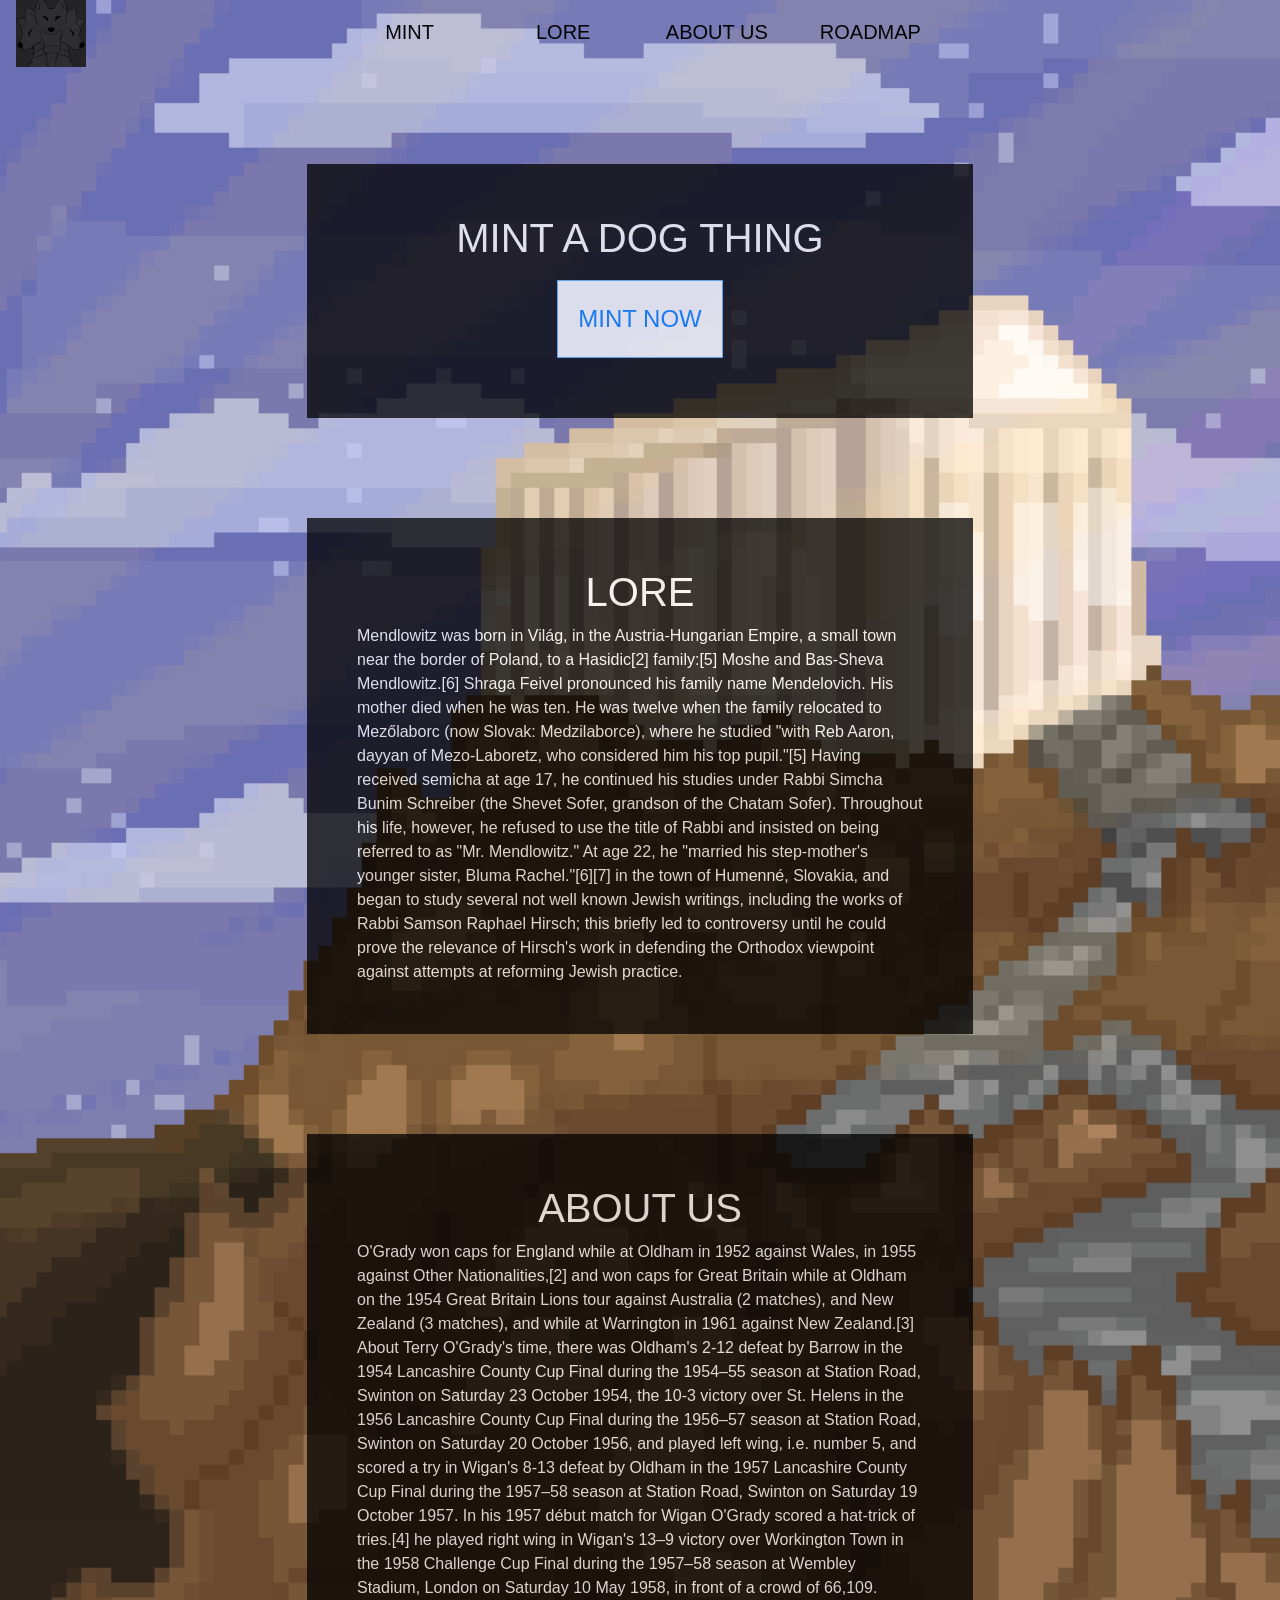
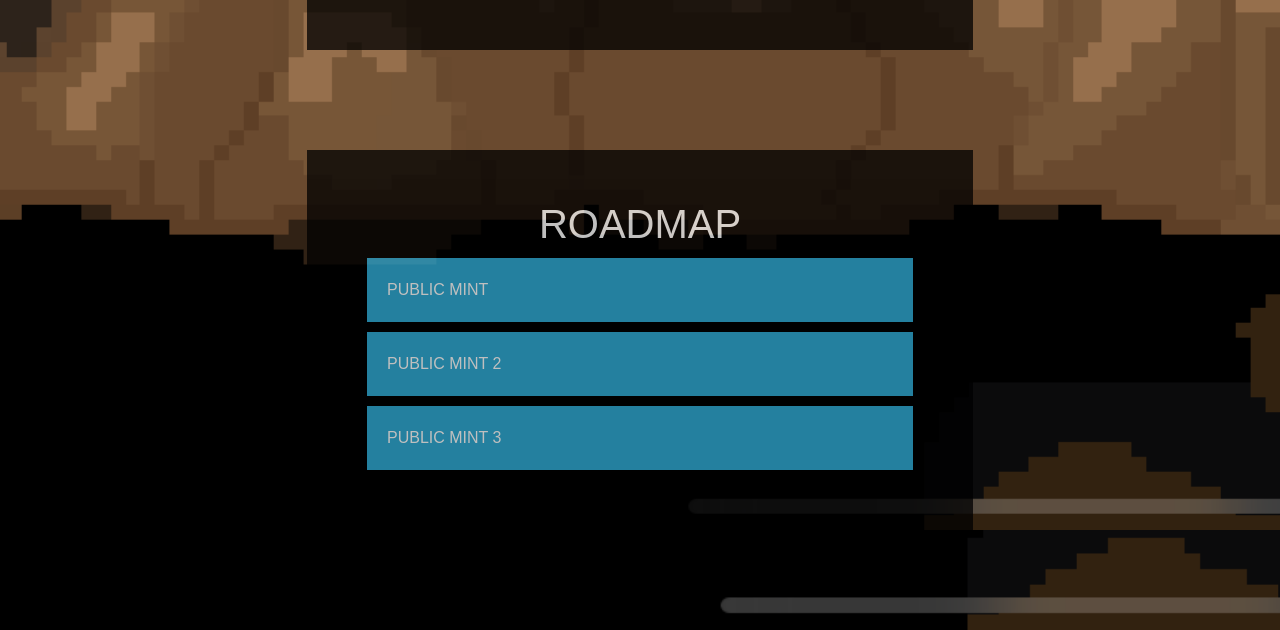
==== index.html @ d17899a0 "Add files via upload" ====
<!DOCTYPE html>
<html lang="en">
<!-- 
-->
	<head>
		<meta charset="utf-8">
		<meta name="viewport" content="width=device-width, initial-scale=1">
		<link rel="stylesheet" href="https://maxcdn.bootstrapcdn.com/bootstrap/4.3.1/css/bootstrap.min.css">
		<link rel="stylesheet" type="text/css" href="nft.css">
		<script src="https://maxcdn.bootstrapcdn.com/bootstrap/4.3.1/js/bootstrap.min.js"></script>
	</head>

	<body>
		<nav class="navbar navbar-expand-sm">
			<span class="w-100">
		    	<a class="navbar-brand" href="#"><img src="imgs/logo.png" alt="logo"></a>
		    </span>
		    <div class="navbar-collapse w-100">
			  <ul class="navbar-nav mx-auto">
			    <li class="nav-item">
			      <a class="nav-link" href="#mint">MINT</a>
			    </li>
			    <li class="nav-item">
			      <a class="nav-link" href="#lore">LORE</a>
			    </li>
			    <li class="nav-item">
			      <a class="nav-link" href="#about_us">ABOUT US</a>
			    </li>
			    <li class="nav-item">
			      <a class="nav-link" href="#roadmap">ROADMAP</a>
			    </li>
			  </ul>
		    </div>
		    <div class="w-100"></div>
		</nav>

		<div class="container">

			<section id="mint" class="center">
				<h1>MINT A DOG THING</h1>
				<span class="mintButton"><a href="https://www.magiceden.io/marketplace">MINT NOW</a></span>
			</section>

			<section id="lore">
				<h1 class="center">LORE</h1>
				<span>
				Mendlowitz was born in Világ, in the Austria-Hungarian Empire, a small town near the border of Poland, to a Hasidic[2] family:[5] Moshe and Bas-Sheva Mendlowitz.[6] Shraga Feivel pronounced his family name Mendelovich.

				His mother died when he was ten. He was twelve when the family relocated to Mezőlaborc (now Slovak: Medzilaborce), where he studied "with Reb Aaron, dayyan of Mezo-Laboretz, who considered him his top pupil."[5] Having received semicha at age 17, he continued his studies under Rabbi Simcha Bunim Schreiber (the Shevet Sofer, grandson of the Chatam Sofer). Throughout his life, however, he refused to use the title of Rabbi and insisted on being referred to as "Mr. Mendlowitz."

				At age 22, he "married his step-mother's younger sister, Bluma Rachel."[6][7] in the town of Humenné, Slovakia, and began to study several not well known Jewish writings, including the works of Rabbi Samson Raphael Hirsch; this briefly led to controversy until he could prove the relevance of Hirsch's work in defending the Orthodox viewpoint against attempts at reforming Jewish practice.
				</span>
			</section>

			<section id="about_us">
				<h1 class="center">ABOUT US</h1>
				<span>
				O'Grady won caps for England while at Oldham in 1952 against Wales, in 1955 against Other Nationalities,[2] and won caps for Great Britain while at Oldham on the 1954 Great Britain Lions tour against Australia (2 matches), and New Zealand (3 matches), and while at Warrington in 1961 against New Zealand.[3]

				About Terry O'Grady's time, there was Oldham's 2-12 defeat by Barrow in the 1954 Lancashire County Cup Final during the 1954–55 season at Station Road, Swinton on Saturday 23 October 1954, the 10-3 victory over St. Helens in the 1956 Lancashire County Cup Final during the 1956–57 season at Station Road, Swinton on Saturday 20 October 1956, and played left wing, i.e. number 5, and scored a try in Wigan's 8-13 defeat by Oldham in the 1957 Lancashire County Cup Final during the 1957–58 season at Station Road, Swinton on Saturday 19 October 1957.

				In his 1957 début match for Wigan O'Grady scored a hat-trick of tries.[4] he played right wing in Wigan's 13–9 victory over Workington Town in the 1958 Challenge Cup Final during the 1957–58 season at Wembley Stadium, London on Saturday 10 May 1958, in front of a crowd of 66,109.
				</span>
			</section>

			<section id="roadmap">
				<h1 class="center">ROADMAP</h1>
				<span class="roadmap-item">PUBLIC MINT</span>
				<span class="roadmap-item">PUBLIC MINT 2</span>
				<span class="roadmap-item">PUBLIC MINT 3</span>
			</section>

		</div>
	</body>

	<script type="text/javascript">
		
	</script>
</html>
---- nft.css ----
html, body {
	background-image: url('imgs/background.png');
	background-size: cover;
	background-repeat: no-repeat;
	scroll-behavior: smooth;
}

.mintButton {
	display: inline-block;
  border: 1px solid #59afff;
  font-size: 24px;
  background-color: #ffffff;
  padding: 20px;
  margin:  10px;
}

.navbar {
  font-size: 20px;
  height: 5vw;
  z-index: 2;
  opacity: 97%;
}

.navbar a {
  color: black;
  text-align: center;
}

.nav-item {
	margin: 0 1vw 0 1vw;
}

.nav-item a {
	width: 10vw;
}

.navbar-brand img {
	width: 3.5em;
	height: 3.5em;
}

.container {
	margin-top: 15px;
	max-width: 70%
}

section {
	margin: 100px;
	padding: 50px;
	background-color: black;
	opacity: 0.75;
	color:  white;
}

.leftAlign {
	text-align: left;
}

.center {
	text-align:  center;
}

.roadmap-item {
	background-color: #31abd4;
	display: block;
	padding:  20px;
	margin:  10px;
	text-align: left;
	opacity: 2;
}
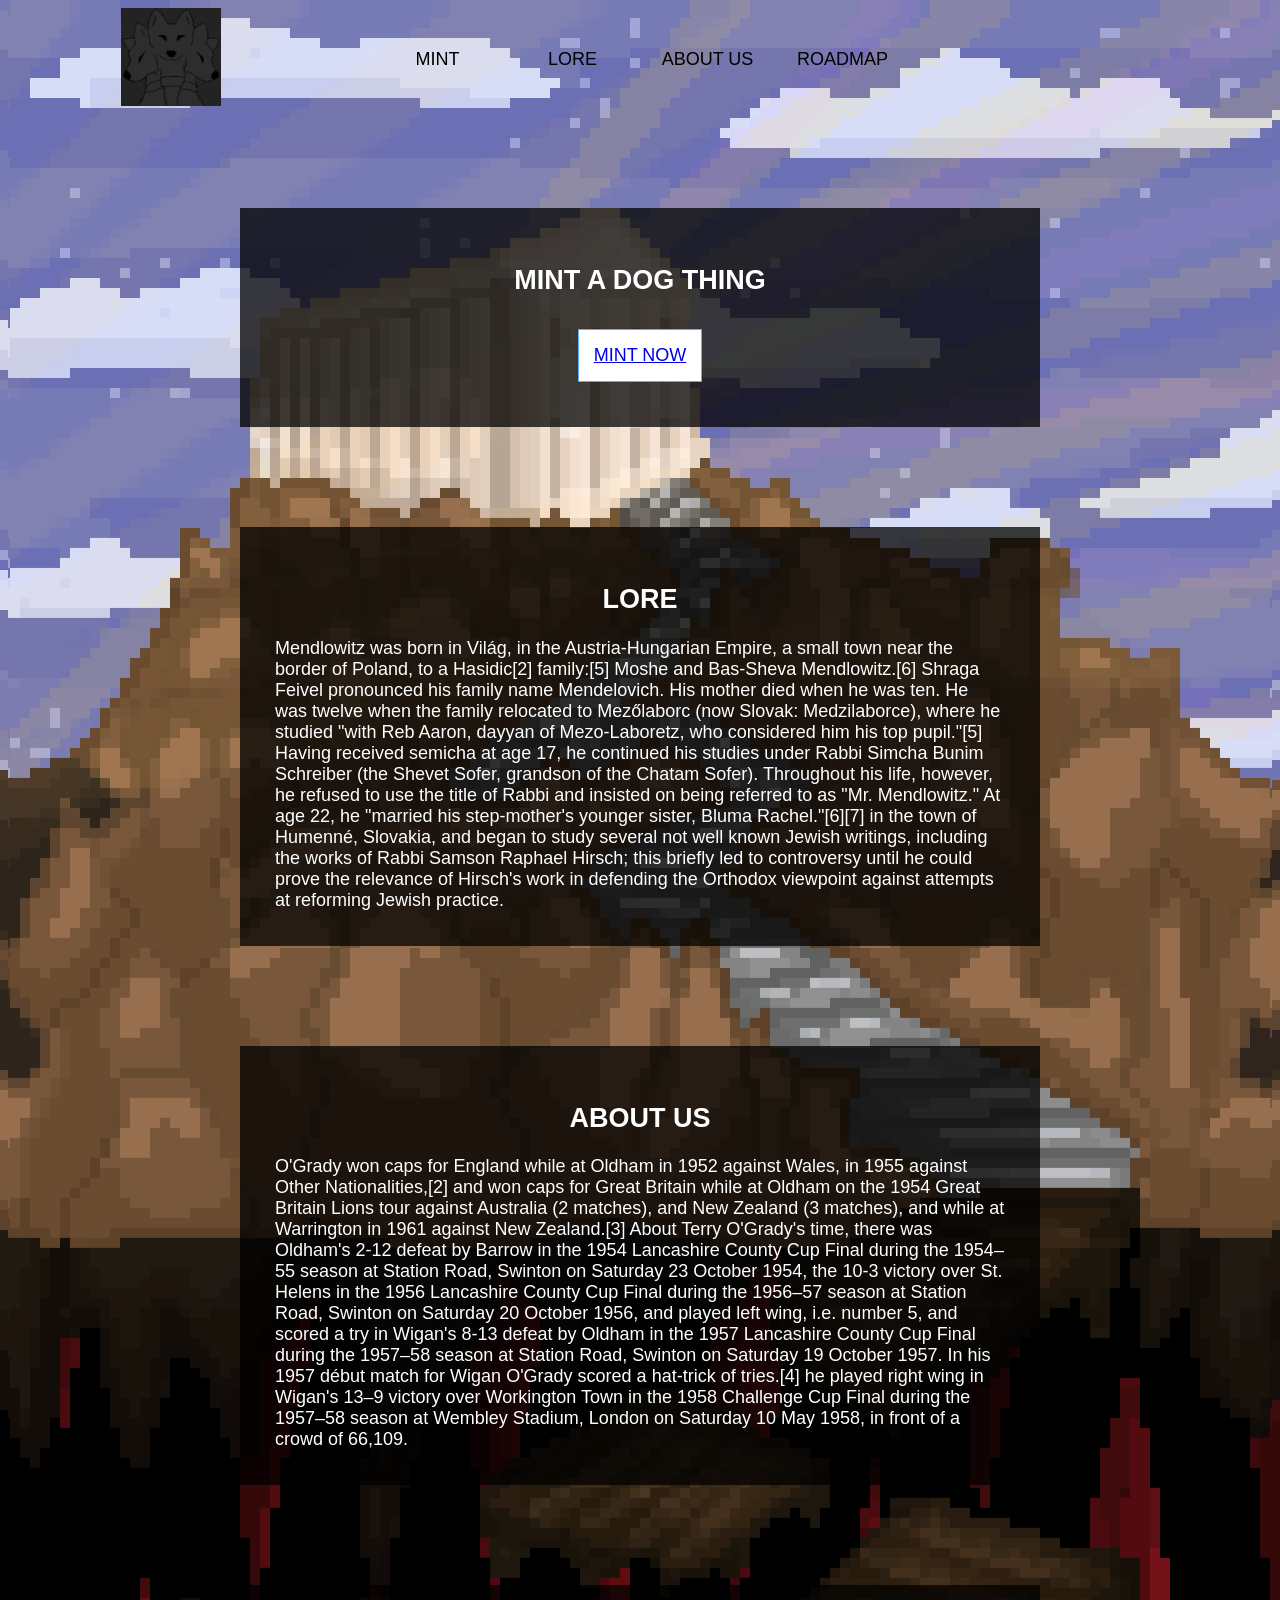
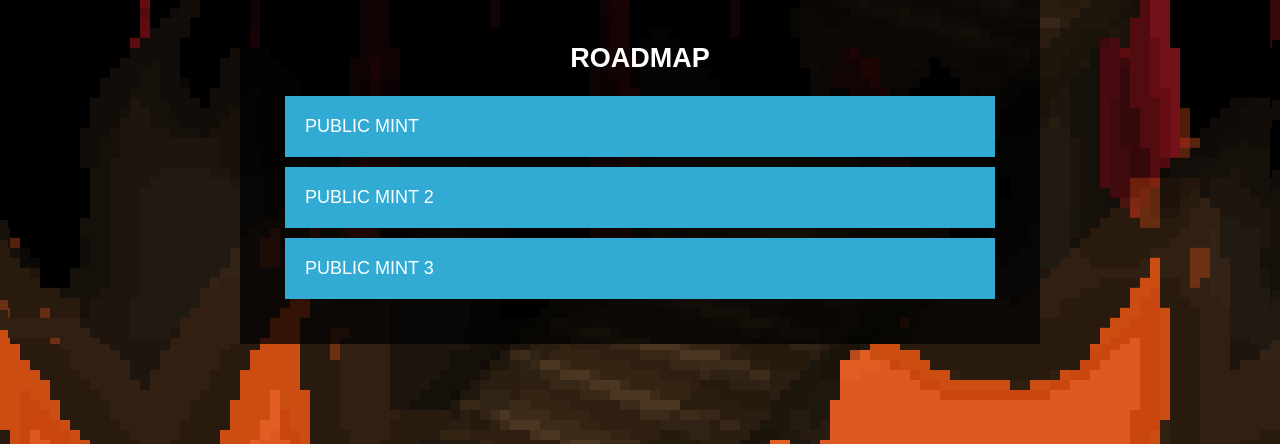
==== commit f0b7b3e7: "Add files via upload" ====
--- a/index.html
+++ b/index.html
@@ -1,38 +1,22 @@
 <!DOCTYPE html>
 <html lang="en">
-<!-- 
--->
+
 	<head>
 		<meta charset="utf-8">
 		<meta name="viewport" content="width=device-width, initial-scale=1">
-		<link rel="stylesheet" href="https://maxcdn.bootstrapcdn.com/bootstrap/4.3.1/css/bootstrap.min.css">
 		<link rel="stylesheet" type="text/css" href="nft.css">
-		<script src="https://maxcdn.bootstrapcdn.com/bootstrap/4.3.1/js/bootstrap.min.js"></script>
 	</head>
 
 	<body>
-		<nav class="navbar navbar-expand-sm">
-			<span class="w-100">
-		    	<a class="navbar-brand" href="#"><img src="imgs/logo.png" alt="logo"></a>
-		    </span>
-		    <div class="navbar-collapse w-100">
-			  <ul class="navbar-nav mx-auto">
-			    <li class="nav-item">
-			      <a class="nav-link" href="#mint">MINT</a>
-			    </li>
-			    <li class="nav-item">
-			      <a class="nav-link" href="#lore">LORE</a>
-			    </li>
-			    <li class="nav-item">
-			      <a class="nav-link" href="#about_us">ABOUT US</a>
-			    </li>
-			    <li class="nav-item">
-			      <a class="nav-link" href="#roadmap">ROADMAP</a>
-			    </li>
-			  </ul>
-		    </div>
-		    <div class="w-100"></div>
-		</nav>
+		<div class="navbar">
+				<span class="nav-logo"><a href="#"><img src="imgs/logo.png" alt="logo"></a></span>
+				<div class="nav-menu">
+				    <span class="nav-item"><a href="#mint">MINT</a></span>
+					<span class="nav-item"><a href="#lore">LORE</a></span>
+					<span class="nav-item"><a href="#about_us">ABOUT US</a></span>
+					<span class="nav-item"><a href="#roadmap">ROADMAP</a></span>
+			</div>
+		</div>
 
 		<div class="container">
 
--- a/nft.css
+++ b/nft.css
@@ -1,55 +1,85 @@
 html, body {
 	background-image: url('imgs/background.png');
-	background-size: cover;
 	background-repeat: no-repeat;
 	scroll-behavior: smooth;
+	background-position: top;
+	/*font-size:calc(10px + 0.5vw);*/
+	font-size: 18px;
+	font-family: "Arial";
+}
+
+.grid-item {
+  background-color: rgba(255, 255, 255, 0.8);
+  border: 1px solid rgba(0, 0, 0, 0.8);
+  padding: 20px;
+  font-size: 30px;
+  text-align: center;
+}
+
+.navbar {
+	display: grid;
+	grid-template-columns: calc(calc(100% - 700px) * 0.2) 100px calc(calc(100% - 700px) * 0.3) 500px calc(calc(100% - 700px) * 0.3) 100px calc(calc(100% - 700px) * 0.2);
+  height: 100px;
+  /*margin: 0 6% 0 6%;*/
+}
+
+.vertical-center {
+  margin: 0;
+  position: absolute;
+  top: 50%;
+  -ms-transform: translateY(-50%);
+  transform: translateY(-50%);
+}
+
+.nav-menu {
+	display: grid;
+	grid-template-columns: 19% 19% 19% 19%;
+	grid-column-gap: 8%;
+	grid-column-start: 4;
+  grid-column-end: 5;
+}
+
+.nav-logo {
+  grid-column-start: 2;
+  grid-column-end: 3;
+}
+
+.nav-logo img {
+	display: inline-block;
+	width: 100%;
+	max-width: 100px;
+}
+
+.nav-item {
+	text-align: center;
+	margin: auto;
+}
+
+.nav-item a {
+	text-decoration: none;
+	color:  black;
+}
+
+.container {
+	margin: auto;
+  width: 90%;
+  max-width: 800px;
+}
+
+section {
+	margin: 100px 0 100px 0;
+	padding: 35px;
+	background-color: rgba(0,0,0,0.75);
+	color:  white;
 }
 
 .mintButton {
 	display: inline-block;
   border: 1px solid #59afff;
-  font-size: 24px;
+  /*font-size: 24px;*/
   background-color: #ffffff;
-  padding: 20px;
+  padding: 15px;
   margin:  10px;
-}
-
-.navbar {
-  font-size: 20px;
-  height: 5vw;
-  z-index: 2;
-  opacity: 97%;
-}
-
-.navbar a {
-  color: black;
-  text-align: center;
-}
-
-.nav-item {
-	margin: 0 1vw 0 1vw;
-}
-
-.nav-item a {
-	width: 10vw;
-}
-
-.navbar-brand img {
-	width: 3.5em;
-	height: 3.5em;
-}
-
-.container {
-	margin-top: 15px;
-	max-width: 70%
-}
-
-section {
-	margin: 100px;
-	padding: 50px;
-	background-color: black;
-	opacity: 0.75;
-	color:  white;
 }
 
 .leftAlign {
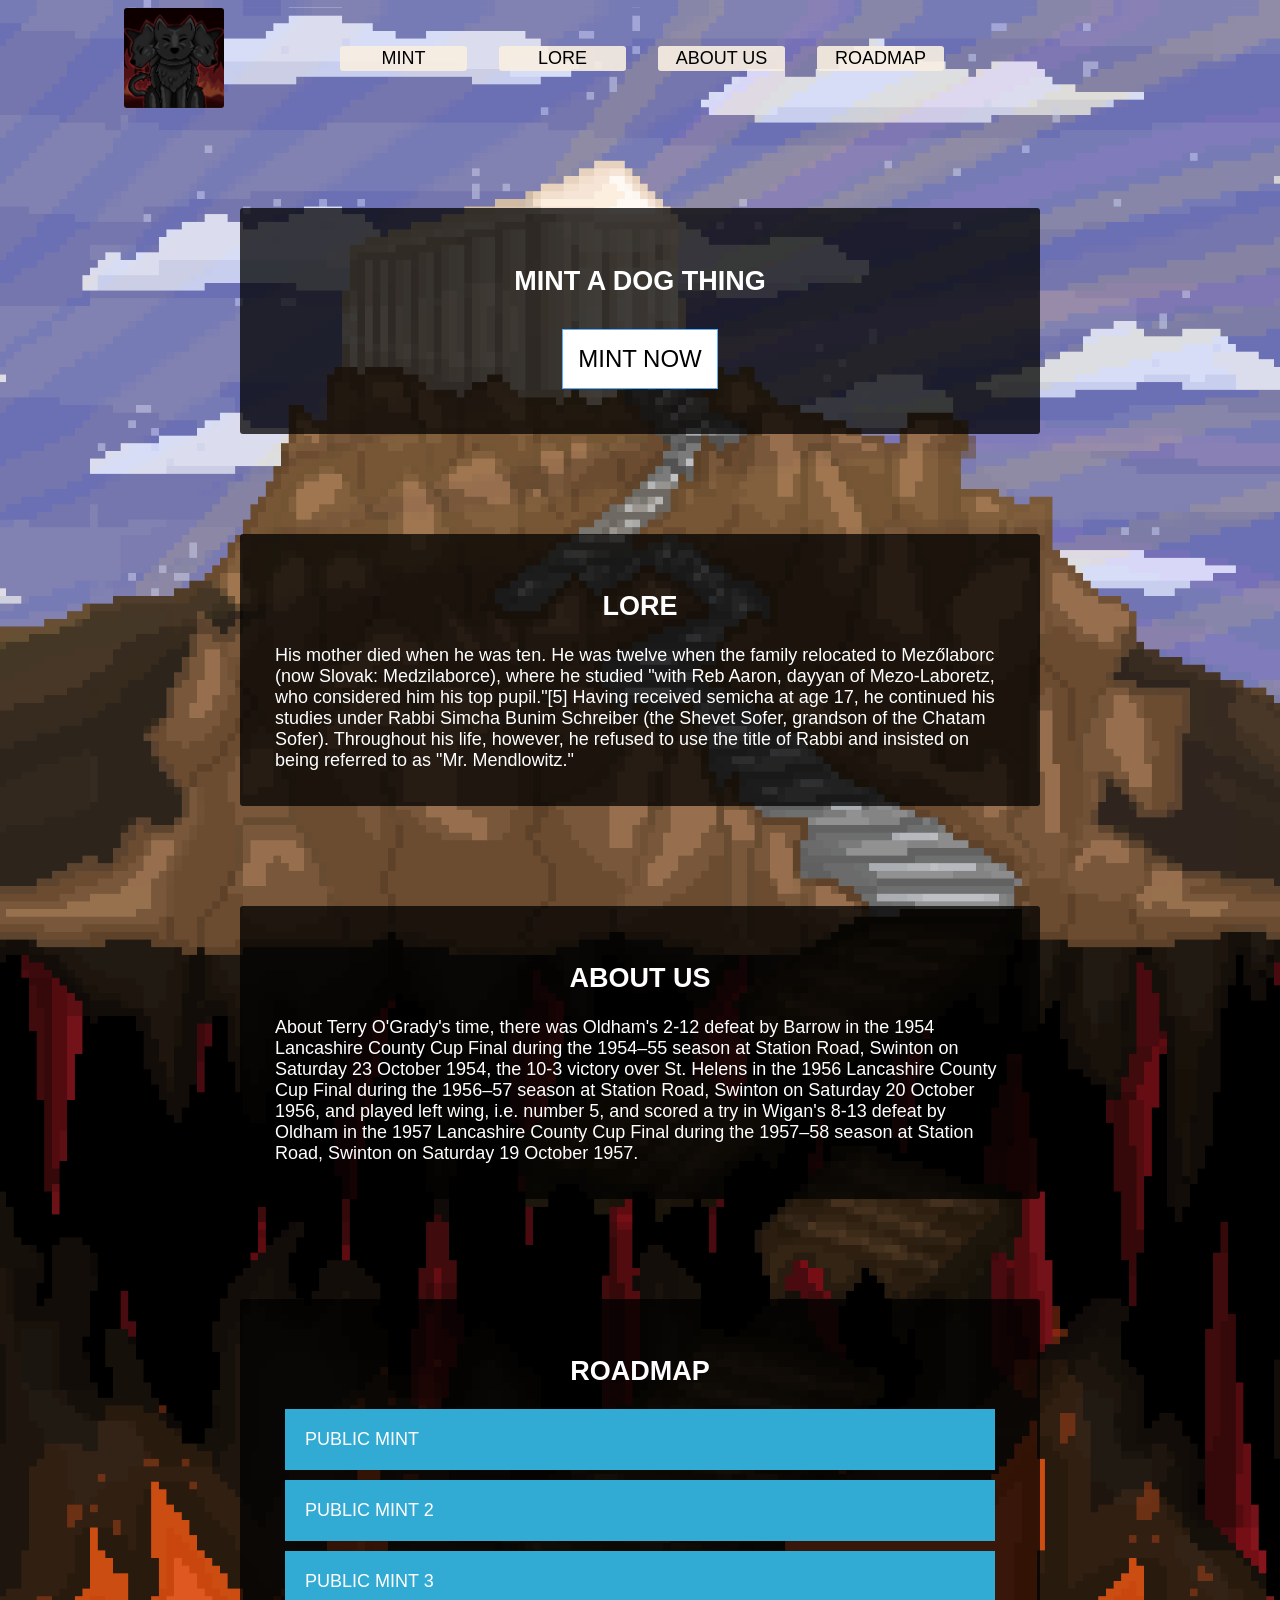
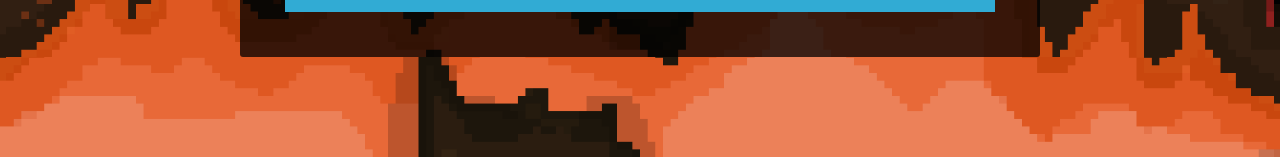
==== commit f6bcf389: "Add files via upload" ====
--- a/index.html
+++ b/index.html
@@ -28,22 +28,14 @@
 			<section id="lore">
 				<h1 class="center">LORE</h1>
 				<span>
-				Mendlowitz was born in Világ, in the Austria-Hungarian Empire, a small town near the border of Poland, to a Hasidic[2] family:[5] Moshe and Bas-Sheva Mendlowitz.[6] Shraga Feivel pronounced his family name Mendelovich.
-
 				His mother died when he was ten. He was twelve when the family relocated to Mezőlaborc (now Slovak: Medzilaborce), where he studied "with Reb Aaron, dayyan of Mezo-Laboretz, who considered him his top pupil."[5] Having received semicha at age 17, he continued his studies under Rabbi Simcha Bunim Schreiber (the Shevet Sofer, grandson of the Chatam Sofer). Throughout his life, however, he refused to use the title of Rabbi and insisted on being referred to as "Mr. Mendlowitz."
-
-				At age 22, he "married his step-mother's younger sister, Bluma Rachel."[6][7] in the town of Humenné, Slovakia, and began to study several not well known Jewish writings, including the works of Rabbi Samson Raphael Hirsch; this briefly led to controversy until he could prove the relevance of Hirsch's work in defending the Orthodox viewpoint against attempts at reforming Jewish practice.
 				</span>
 			</section>
 
 			<section id="about_us">
 				<h1 class="center">ABOUT US</h1>
 				<span>
-				O'Grady won caps for England while at Oldham in 1952 against Wales, in 1955 against Other Nationalities,[2] and won caps for Great Britain while at Oldham on the 1954 Great Britain Lions tour against Australia (2 matches), and New Zealand (3 matches), and while at Warrington in 1961 against New Zealand.[3]
-
 				About Terry O'Grady's time, there was Oldham's 2-12 defeat by Barrow in the 1954 Lancashire County Cup Final during the 1954–55 season at Station Road, Swinton on Saturday 23 October 1954, the 10-3 victory over St. Helens in the 1956 Lancashire County Cup Final during the 1956–57 season at Station Road, Swinton on Saturday 20 October 1956, and played left wing, i.e. number 5, and scored a try in Wigan's 8-13 defeat by Oldham in the 1957 Lancashire County Cup Final during the 1957–58 season at Station Road, Swinton on Saturday 19 October 1957.
-
-				In his 1957 début match for Wigan O'Grady scored a hat-trick of tries.[4] he played right wing in Wigan's 13–9 victory over Workington Town in the 1958 Challenge Cup Final during the 1957–58 season at Wembley Stadium, London on Saturday 10 May 1958, in front of a crowd of 66,109.
 				</span>
 			</section>
 
--- a/nft.css
+++ b/nft.css
@@ -1,27 +1,31 @@
 html, body {
+	background-color: black;
 	background-image: url('imgs/background.png');
+	background-size: 1772px;
+	background-position: top;
 	background-repeat: no-repeat;
 	scroll-behavior: smooth;
-	background-position: top;
-	/*font-size:calc(10px + 0.5vw);*/
-	font-size: 18px;
+	font-size:calc(6px + 1.3vw);
 	font-family: "Arial";
-}
-
-.grid-item {
-  background-color: rgba(255, 255, 255, 0.8);
-  border: 1px solid rgba(0, 0, 0, 0.8);
-  padding: 20px;
-  font-size: 30px;
-  text-align: center;
+	margin:  0;
 }
 
 .navbar {
 	display: grid;
-	grid-template-columns: calc(calc(100% - 700px) * 0.2) 100px calc(calc(100% - 700px) * 0.3) 500px calc(calc(100% - 700px) * 0.3) 100px calc(calc(100% - 700px) * 0.2);
-  height: 100px;
-  /*margin: 0 6% 0 6%;*/
+	grid-template-columns: 2.878% 11.06% 2.878% 66.37% 2.878% 11.06% 2.878%;
+  margin: 8px;
 }
+
+@media screen and (min-width: 920px) {
+  .navbar {
+    display: grid;
+		grid-template-columns: calc(calc(100% - 800px) * 0.25) 100px calc(calc(100% - 800px) * 0.25) 600px calc(calc(100% - 800px) * 0.25) 100px calc(calc(100% - 800px) * 0.25);
+  }
+  body {
+     font-size: 18px;
+  }
+}
+
 
 .vertical-center {
   margin: 0;
@@ -33,8 +37,8 @@
 
 .nav-menu {
 	display: grid;
-	grid-template-columns: 19% 19% 19% 19%;
-	grid-column-gap: 8%;
+	grid-template-columns: 20.5% 20.5% 20.5% 20.5%;
+	grid-column-gap: 6%;
 	grid-column-start: 4;
   grid-column-end: 5;
 }
@@ -46,13 +50,19 @@
 
 .nav-logo img {
 	display: inline-block;
+	vertical-align: middle;
 	width: 100%;
 	max-width: 100px;
+	border-radius:  3px;
 }
 
 .nav-item {
+	background-color: rgba(249,239,225,0.9);
+	border-radius:  3px;
+	padding:  2px;
 	text-align: center;
 	margin: auto;
+	width:  100%;
 }
 
 .nav-item a {
@@ -71,15 +81,18 @@
 	padding: 35px;
 	background-color: rgba(0,0,0,0.75);
 	color:  white;
+	border-radius:  3px;
 }
 
-.mintButton {
+.mintButton a {
 	display: inline-block;
   border: 1px solid #59afff;
-  /*font-size: 24px;*/
+  font-size: 24px;
   background-color: #ffffff;
   padding: 15px;
   margin:  10px;
+  text-decoration: none;
+  color:  black;
 }
 
 .leftAlign {
